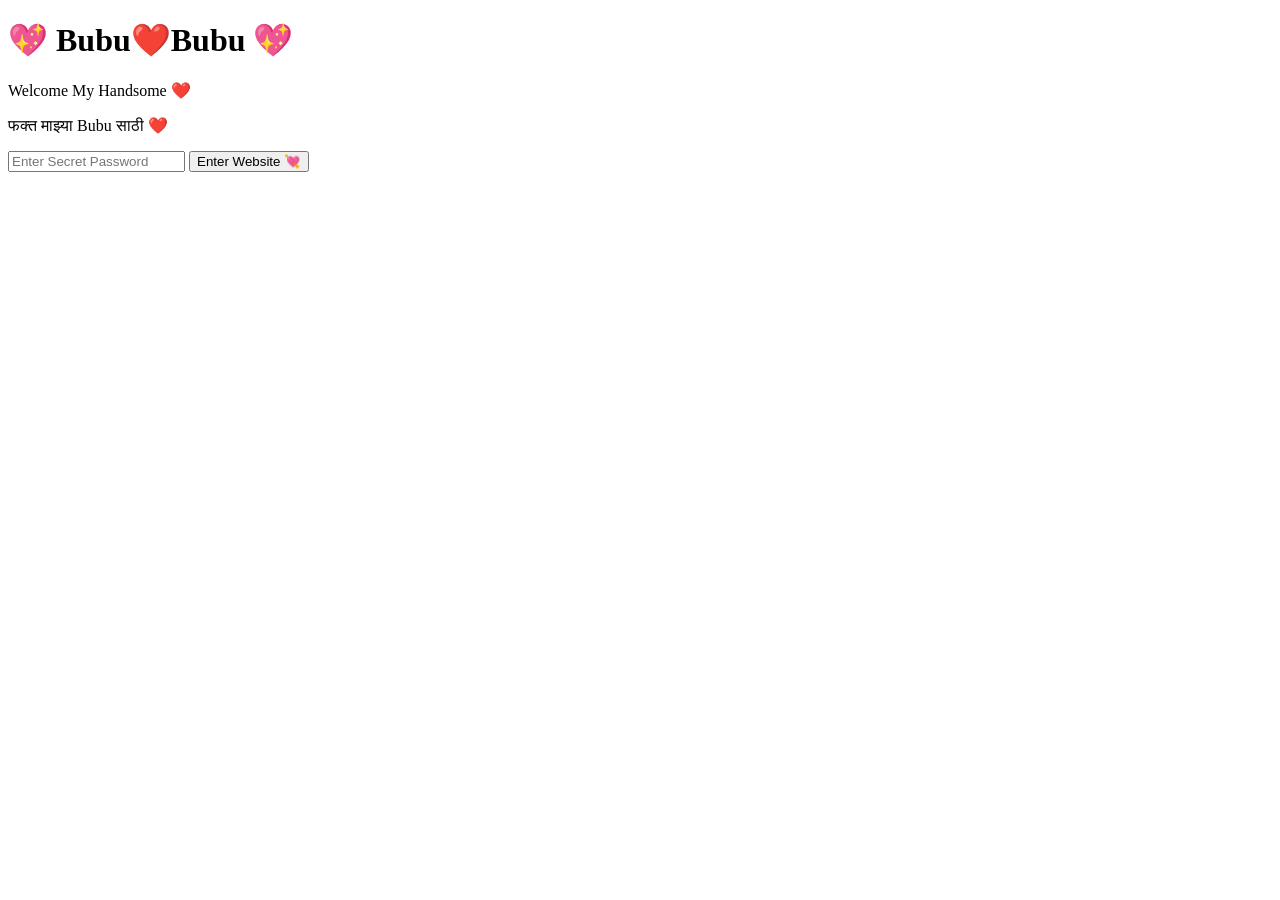
==== index.html @ 5996c7a5 "Create index.html" ====
<!DOCTYPE html>
<html lang="en">
<head>
<meta charset="UTF-8">
<meta name="viewport" content="width=device-width, initial-scale=1.0">
<title>Bubu❤️Bubu</title>

<link rel="stylesheet" href="style.css">
</head>

<body>

<div class="hearts"></div>

<div class="container">

<h1>💖 Bubu❤️Bubu 💖</h1>

<p class="subtitle">
Welcome My Handsome ❤️
</p>

<p>
फक्त माझ्या Bubu साठी ❤️
</p>

<input
type="password"
id="password"
placeholder="Enter Secret Password">

<button onclick="login()">
Enter Website 💘
</button>

<p id="message"></p>

</div>

<script src="script.js"></script>

</body>
</html>
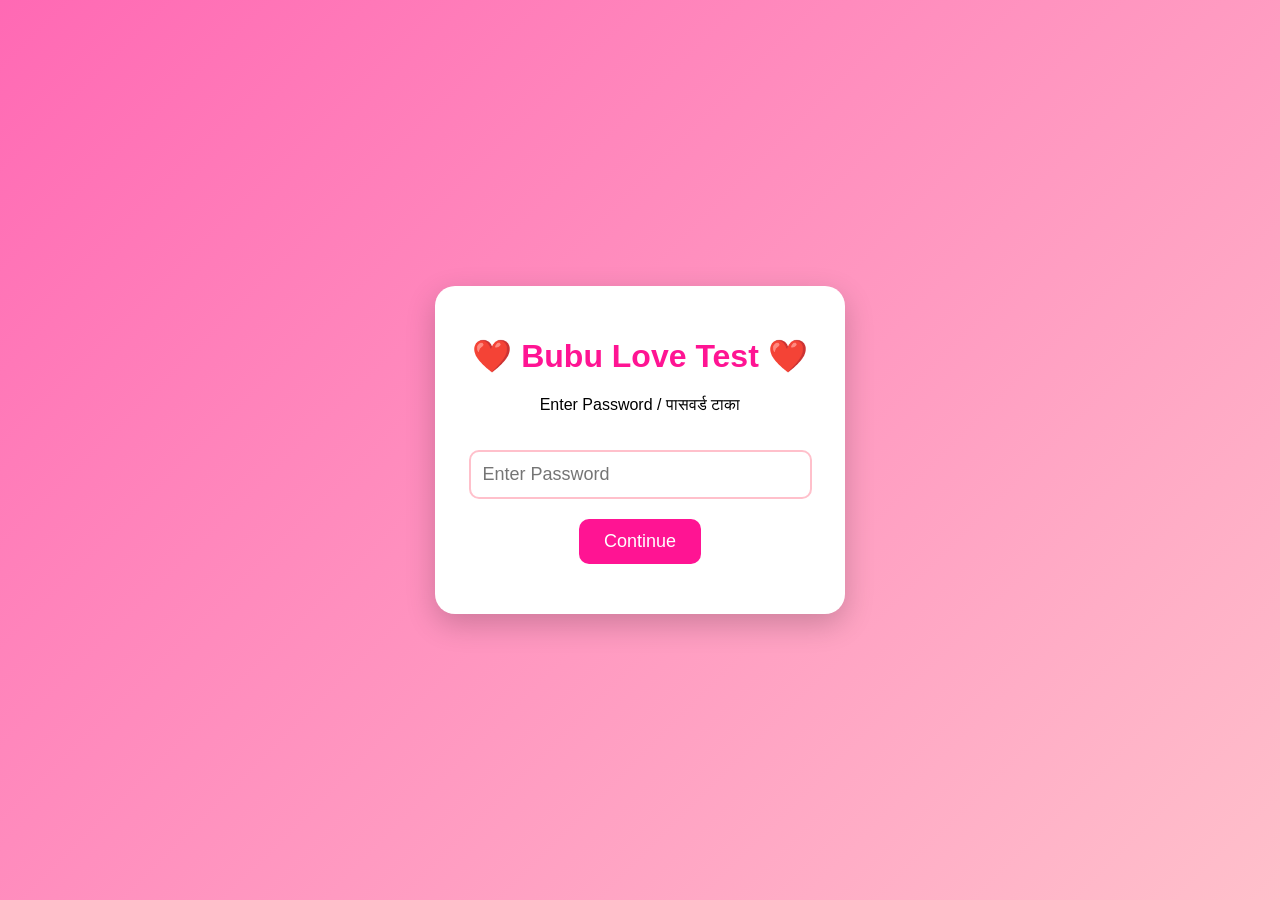
==== commit 5a2a1dcb: "Update index.html" ====
--- a/index.html
+++ b/index.html
@@ -1,40 +1,21 @@
 <!DOCTYPE html>
 <html lang="en">
 <head>
-<meta charset="UTF-8">
-<meta name="viewport" content="width=device-width, initial-scale=1.0">
-<title>Bubu❤️Bubu</title>
-
-<link rel="stylesheet" href="style.css">
+  <meta charset="UTF-8">
+  <meta name="viewport" content="width=device-width, initial-scale=1.0">
+  <title>Bubu Love Test ❤️</title>
+  <link rel="stylesheet" href="style.css">
 </head>
-
 <body>
 
-<div class="hearts"></div>
+<div class="container">
+  <h1>❤️ Bubu Love Test ❤️</h1>
+  <p>Enter Password / पासवर्ड टाका</p>
 
-<div class="container">
+  <input type="password" id="password" placeholder="Enter Password">
+  <button onclick="checkPassword()">Continue</button>
 
-<h1>💖 Bubu❤️Bubu 💖</h1>
-
-<p class="subtitle">
-Welcome My Handsome ❤️
-</p>
-
-<p>
-फक्त माझ्या Bubu साठी ❤️
-</p>
-
-<input
-type="password"
-id="password"
-placeholder="Enter Secret Password">
-
-<button onclick="login()">
-Enter Website 💘
-</button>
-
-<p id="message"></p>
-
+  <p id="message"></p>
 </div>
 
 <script src="script.js"></script>
--- a/style.css
+++ b/style.css
@@ -0,0 +1,92 @@
+body{
+margin:0;
+padding:0;
+font-family:Arial;
+background:linear-gradient(135deg,#ff69b4,#ffc0cb);
+height:100vh;
+display:flex;
+justify-content:center;
+align-items:center;
+}
+
+.container{
+
+background:white;
+
+padding:30px;
+
+border-radius:20px;
+
+width:350px;
+
+text-align:center;
+
+box-shadow:0 10px 30px rgba(0,0,0,.2);
+
+}
+
+h1{
+
+color:#ff1493;
+
+}
+
+.subtitle{
+
+font-size:20px;
+
+font-weight:bold;
+
+}
+
+input{
+
+width:90%;
+
+padding:12px;
+
+margin-top:20px;
+
+font-size:18px;
+
+border-radius:10px;
+
+border:2px solid pink;
+
+}
+
+button{
+
+margin-top:20px;
+
+padding:12px 25px;
+
+font-size:18px;
+
+background:#ff1493;
+
+color:white;
+
+border:none;
+
+border-radius:10px;
+
+cursor:pointer;
+
+}
+
+button:hover{
+
+background:#e60073;
+
+}
+
+#message{
+
+margin-top:20px;
+
+color:red;
+
+font-weight:bold;
+
+}
